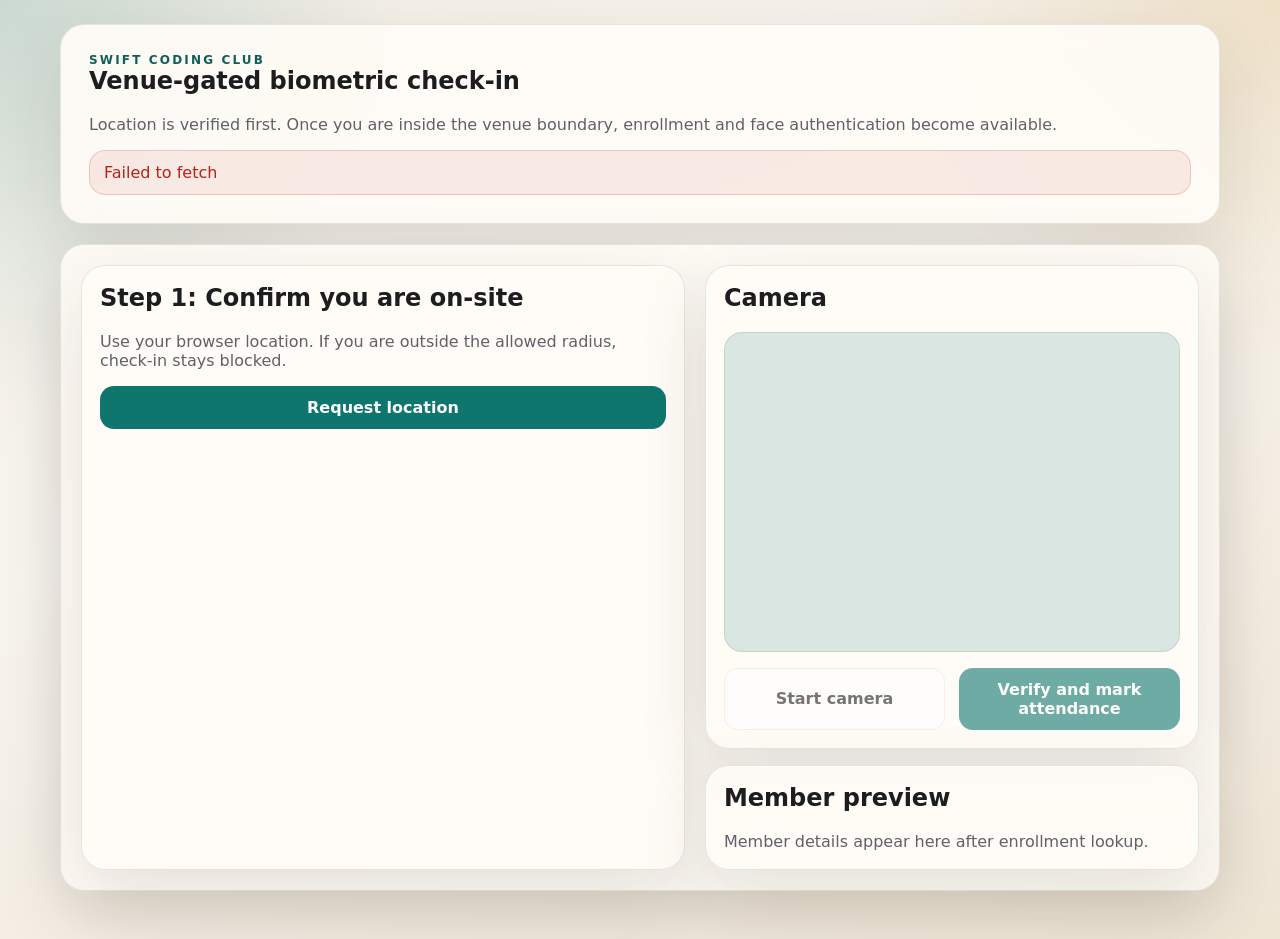
==== frontend/index.html @ 78cced83 "Add club attendance app scaffold" ====
<!DOCTYPE html>
<html lang="en">
<head>
  <meta charset="UTF-8">
  <meta name="viewport" content="width=device-width, initial-scale=1.0">
  <title>Swift Coding Club Attendance</title>
  <link rel="stylesheet" href="./styles.css">
</head>
<body>
  <main class="page">
    <section class="hero">
      <div class="eyebrow">Swift Coding Club</div>
      <h1>Venue-gated biometric check-in</h1>
      <p class="muted">Location is verified first. Once you are inside the venue boundary, enrollment and face authentication become available.</p>
      <div id="geoStatus" class="status">Waiting to request your location.</div>
    </section>

    <section class="split">
      <div class="stack">
        <div class="card">
          <h2>Step 1: Confirm you are on-site</h2>
          <p class="muted">Use your browser location. If you are outside the allowed radius, check-in stays blocked.</p>
          <button id="requestLocationBtn">Request location</button>
        </div>
        <div id="checkinPanel" class="card hidden">
          <h2>Step 2: Enrollment and face verification</h2>
          <div class="grid-2">
            <label>
              Enrollment number
              <input id="enrollmentInput" list="enrollmentList" placeholder="Select or type your enrollment">
              <datalist id="enrollmentList"></datalist>
            </label>
            <div>
              <button id="lookupBtn">Load member</button>
            </div>
          </div>
          <div id="memberStatus" class="status hidden"></div>
        </div>
      </div>

      <div class="stack">
        <div class="card">
          <h2>Camera</h2>
          <video id="video" autoplay playsinline muted></video>
          <canvas id="canvas"></canvas>
          <div class="grid-2" style="margin-top:12px;">
            <button id="startCameraBtn" class="secondary" disabled>Start camera</button>
            <button id="verifyBtn" disabled>Verify and mark attendance</button>
          </div>
        </div>
        <div class="card">
          <h2>Member preview</h2>
          <div id="memberCard" class="muted">Member details appear here after enrollment lookup.</div>
        </div>
      </div>
    </section>
  </main>

  <div id="successOverlay" class="overlay">
    <div class="overlay-card">
      <div class="eyebrow">Check-in complete</div>
      <h2 id="successName">Attendance marked</h2>
      <p class="muted">The kiosk will reset for the next student.</p>
    </div>
  </div>

  <script src="./config.js"></script>
  <script src="./main.js"></script>
</body>
</html>
---- frontend/styles.css ----
:root {
  color-scheme: light;
  --bg: #f4efe6;
  --surface: rgba(255, 252, 247, 0.92);
  --surface-strong: #fffaf2;
  --text: #1b1d1f;
  --muted: #5f6168;
  --accent: #0f766e;
  --accent-dark: #115e59;
  --danger: #b42318;
  --success: #157f3b;
  --border: rgba(27, 29, 31, 0.1);
  --shadow: 0 24px 70px rgba(39, 33, 19, 0.12);
}

* {
  box-sizing: border-box;
}

body {
  margin: 0;
  font-family: "Segoe UI", system-ui, sans-serif;
  background:
    radial-gradient(circle at top left, rgba(15, 118, 110, 0.18), transparent 26%),
    radial-gradient(circle at top right, rgba(194, 120, 3, 0.16), transparent 24%),
    linear-gradient(160deg, #f4efe6, #f8f5ef 42%, #efe5d5);
  color: var(--text);
  min-height: 100vh;
}

.page {
  width: min(1160px, calc(100vw - 32px));
  margin: 0 auto;
  padding: 24px 0 48px;
}

.hero,
.panel,
.split,
.card,
.overlay-card {
  background: var(--surface);
  backdrop-filter: blur(12px);
  border: 1px solid var(--border);
  border-radius: 24px;
  box-shadow: var(--shadow);
}

.hero {
  padding: 28px;
  margin-bottom: 20px;
}

.panel {
  padding: 22px;
  margin-bottom: 20px;
}

.split {
  display: grid;
  grid-template-columns: 1.1fr 0.9fr;
  gap: 20px;
  padding: 20px;
}

.stack {
  display: grid;
  gap: 16px;
}

.card {
  padding: 18px;
}

h1, h2, h3, p {
  margin-top: 0;
}

.eyebrow {
  text-transform: uppercase;
  letter-spacing: 0.18em;
  font-size: 12px;
  color: var(--accent-dark);
  font-weight: 700;
}

.muted {
  color: var(--muted);
}

.status {
  padding: 12px 14px;
  border-radius: 16px;
  background: rgba(15, 118, 110, 0.08);
  border: 1px solid rgba(15, 118, 110, 0.18);
}

.status.error {
  color: var(--danger);
  background: rgba(180, 35, 24, 0.08);
  border-color: rgba(180, 35, 24, 0.18);
}

.status.success {
  color: var(--success);
  background: rgba(21, 127, 59, 0.08);
  border-color: rgba(21, 127, 59, 0.18);
}

label {
  display: grid;
  gap: 8px;
  font-size: 14px;
  font-weight: 600;
}

input, select, button, textarea {
  width: 100%;
  border-radius: 14px;
  border: 1px solid var(--border);
  padding: 12px 14px;
  font: inherit;
}

button {
  background: var(--accent);
  color: white;
  border: none;
  cursor: pointer;
  font-weight: 700;
}

button.secondary {
  background: #ffffff;
  color: var(--text);
  border: 1px solid var(--border);
}

button:disabled {
  opacity: 0.6;
  cursor: not-allowed;
}

.grid-2,
.grid-3 {
  display: grid;
  gap: 14px;
}

.grid-2 {
  grid-template-columns: repeat(2, minmax(0, 1fr));
}

.grid-3 {
  grid-template-columns: repeat(3, minmax(0, 1fr));
}

.badge {
  display: inline-flex;
  align-items: center;
  gap: 8px;
  background: rgba(15, 118, 110, 0.12);
  color: var(--accent-dark);
  border-radius: 999px;
  padding: 8px 12px;
  font-size: 13px;
  font-weight: 700;
}

video, canvas, #map {
  width: 100%;
  border-radius: 18px;
  border: 1px solid var(--border);
  background: #d9e6e2;
}

video {
  min-height: 320px;
  object-fit: cover;
}

canvas {
  display: none;
}

table {
  width: 100%;
  border-collapse: collapse;
  font-size: 14px;
}

th, td {
  text-align: left;
  padding: 10px 8px;
  border-bottom: 1px solid var(--border);
}

.overlay {
  position: fixed;
  inset: 0;
  display: none;
  place-items: center;
  background: rgba(10, 25, 22, 0.56);
}

.overlay.visible {
  display: grid;
}

.overlay-card {
  padding: 32px;
  text-align: center;
  max-width: 420px;
}

.hidden {
  display: none !important;
}

@media (max-width: 900px) {
  .split,
  .grid-2,
  .grid-3 {
    grid-template-columns: 1fr;
  }

  .page {
    width: min(100vw - 20px, 100%);
  }
}
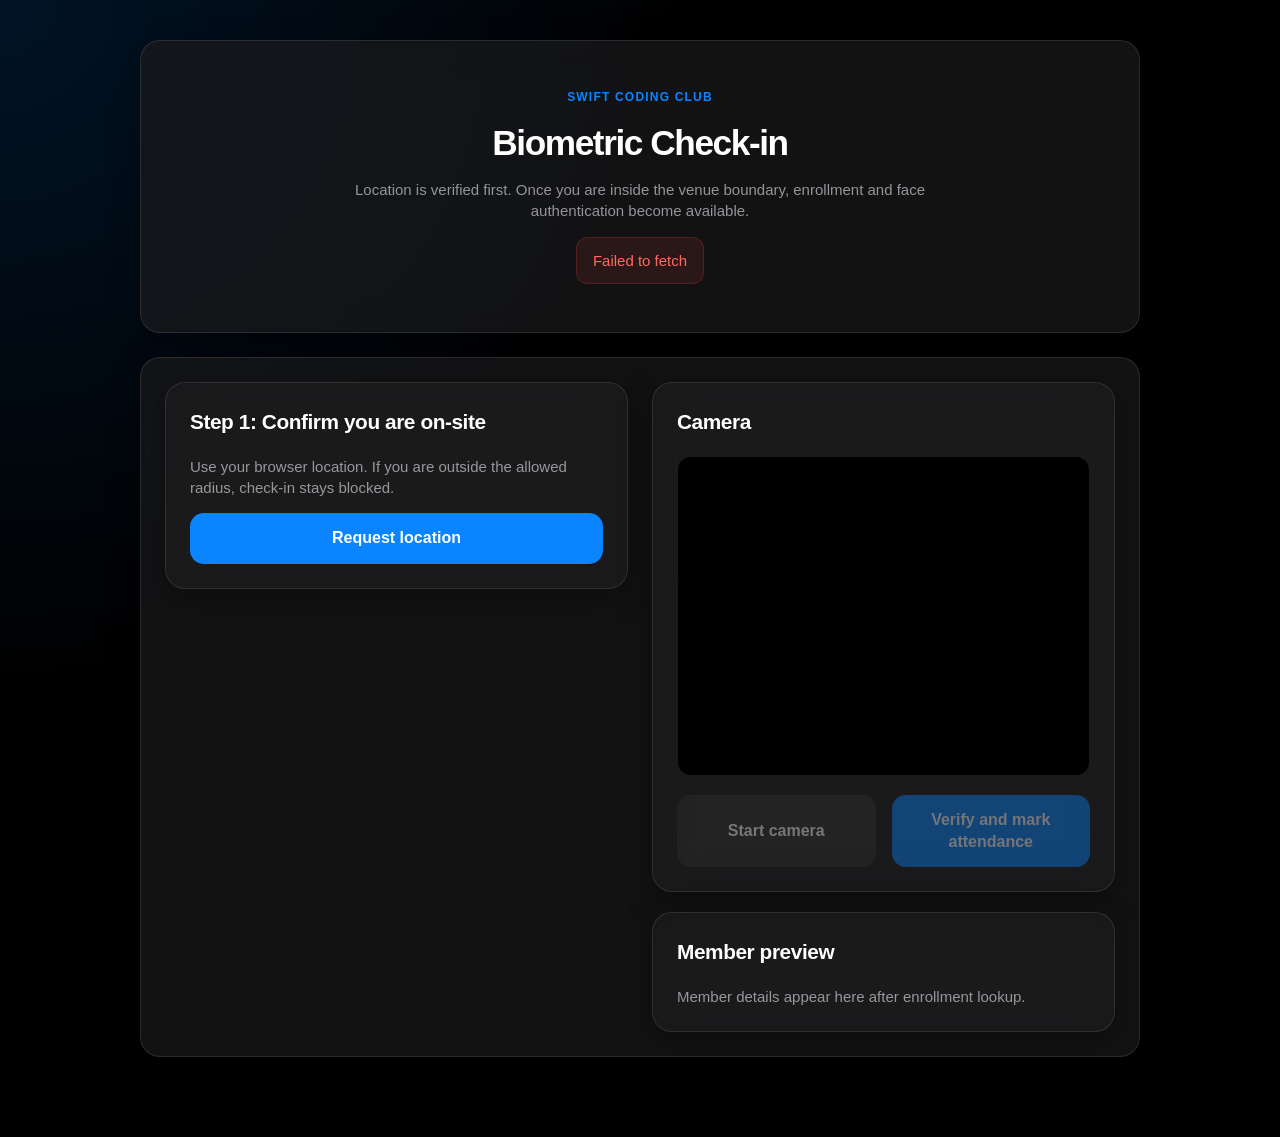
==== commit 8b736f01: "Redesign index.html to use the new Apple aesthetic" ====
--- a/frontend/index.html
+++ b/frontend/index.html
@@ -10,8 +10,8 @@
   <main class="page">
     <section class="hero">
       <div class="eyebrow">Swift Coding Club</div>
-      <h1>Venue-gated biometric check-in</h1>
-      <p class="muted">Location is verified first. Once you are inside the venue boundary, enrollment and face authentication become available.</p>
+      <h1>Biometric Check-in</h1>
+      <p class="muted" style="max-width: 600px; margin: 0 auto 16px;">Location is verified first. Once you are inside the venue boundary, enrollment and face authentication become available.</p>
       <div id="geoStatus" class="status">Waiting to request your location.</div>
     </section>
 
@@ -24,15 +24,13 @@
         </div>
         <div id="checkinPanel" class="card hidden">
           <h2>Step 2: Enrollment and face verification</h2>
-          <div class="grid-2">
+          <div class="grid-2" style="align-items: flex-end;">
             <label>
               Enrollment number
-              <input id="enrollmentInput" list="enrollmentList" placeholder="Select or type your enrollment">
+              <input id="enrollmentInput" list="enrollmentList" placeholder="Enter enrollment">
               <datalist id="enrollmentList"></datalist>
             </label>
-            <div>
-              <button id="lookupBtn">Load member</button>
-            </div>
+            <button id="lookupBtn">Load member</button>
           </div>
           <div id="memberStatus" class="status hidden"></div>
         </div>
@@ -58,8 +56,8 @@
 
   <div id="successOverlay" class="overlay">
     <div class="overlay-card">
-      <div class="eyebrow">Check-in complete</div>
-      <h2 id="successName">Attendance marked</h2>
+      <div class="eyebrow" style="color: var(--success);">Check-in complete</div>
+      <h2 id="successName" style="font-size: 1.8rem; margin-bottom: 8px;">Attendance marked</h2>
       <p class="muted">The kiosk will reset for the next student.</p>
     </div>
   </div>
--- a/frontend/styles.css
+++ b/frontend/styles.css
@@ -1,16 +1,17 @@
 :root {
-  color-scheme: light;
-  --bg: #f4efe6;
-  --surface: rgba(255, 252, 247, 0.92);
-  --surface-strong: #fffaf2;
-  --text: #1b1d1f;
-  --muted: #5f6168;
-  --accent: #0f766e;
-  --accent-dark: #115e59;
-  --danger: #b42318;
-  --success: #157f3b;
-  --border: rgba(27, 29, 31, 0.1);
-  --shadow: 0 24px 70px rgba(39, 33, 19, 0.12);
+  color-scheme: dark;
+  --bg: #000000;
+  --surface: rgba(28, 28, 30, 0.65);
+  --surface-strong: #1C1C1E;
+  --text: #FFFFFF;
+  --muted: #EBEBF599; /* iOS secondary label color */
+  --accent: #0A84FF; /* iOS Blue */
+  --accent-dark: #007AFF;
+  --danger: #FF453A; /* iOS Red */
+  --success: #32D74B; /* iOS Green */
+  --border: rgba(255, 255, 255, 0.1);
+  --shadow: 0 8px 32px rgba(0, 0, 0, 0.3);
+  --font-stack: -apple-system, BlinkMacSystemFont, "SF Pro Text", "SF Pro Icons", "Helvetica Neue", Helvetica, Arial, sans-serif;
 }
 
 * {
@@ -19,19 +20,20 @@
 
 body {
   margin: 0;
-  font-family: "Segoe UI", system-ui, sans-serif;
-  background:
-    radial-gradient(circle at top left, rgba(15, 118, 110, 0.18), transparent 26%),
-    radial-gradient(circle at top right, rgba(194, 120, 3, 0.16), transparent 24%),
-    linear-gradient(160deg, #f4efe6, #f8f5ef 42%, #efe5d5);
+  font-family: var(--font-stack);
+  background: 
+    radial-gradient(circle at top left, rgba(10, 132, 255, 0.15), transparent 40%),
+    var(--bg);
   color: var(--text);
   min-height: 100vh;
+  line-height: 1.4;
+  -webkit-font-smoothing: antialiased;
 }
 
 .page {
-  width: min(1160px, calc(100vw - 32px));
+  width: min(1000px, calc(100vw - 32px));
   margin: 0 auto;
-  padding: 24px 0 48px;
+  padding: 40px 0 80px;
 }
 
 .hero,
@@ -40,138 +42,221 @@
 .card,
 .overlay-card {
   background: var(--surface);
-  backdrop-filter: blur(12px);
+  backdrop-filter: blur(25px);
+  -webkit-backdrop-filter: blur(25px);
   border: 1px solid var(--border);
-  border-radius: 24px;
+  border-radius: 20px;
   box-shadow: var(--shadow);
+  transition: transform 0.3s cubic-bezier(0.25, 0.8, 0.25, 1);
 }
 
 .hero {
-  padding: 28px;
-  margin-bottom: 20px;
+  padding: 48px 32px;
+  margin-bottom: 24px;
+  text-align: center;
 }
 
 .panel {
-  padding: 22px;
-  margin-bottom: 20px;
+  padding: 24px;
+  margin-bottom: 24px;
 }
 
 .split {
   display: grid;
-  grid-template-columns: 1.1fr 0.9fr;
+  grid-template-columns: 1fr 1fr;
+  gap: 24px;
+  padding: 24px;
+}
+
+.stack {
+  display: flex;
+  flex-direction: column;
   gap: 20px;
-  padding: 20px;
-}
-
-.stack {
+}
+
+.card {
+  padding: 24px;
+}
+
+h1, h2, h3, p {
+  margin-top: 0;
+}
+
+h1 {
+  font-size: 2.2rem;
+  font-weight: 700;
+  letter-spacing: -0.04em;
+  margin-bottom: 12px;
+}
+
+h2 {
+  font-size: 1.3rem;
+  font-weight: 600;
+  letter-spacing: -0.02em;
+  margin-bottom: 20px;
+}
+
+.eyebrow {
+  text-transform: uppercase;
+  letter-spacing: 0.1em;
+  font-size: 12px;
+  color: var(--accent);
+  font-weight: 700;
+  margin-bottom: 12px;
+}
+
+.muted {
+  color: var(--muted);
+  font-size: 15px;
+}
+
+.status {
+  padding: 12px 16px;
+  border-radius: 12px;
+  background: rgba(10, 132, 255, 0.1);
+  border: 1px solid rgba(10, 132, 255, 0.2);
+  font-weight: 500;
+  display: inline-block;
+  font-size: 15px;
+}
+
+.status.error {
+  color: #FF6961;
+  background: rgba(255, 69, 58, 0.1);
+  border-color: rgba(255, 69, 58, 0.2);
+}
+
+.status.success {
+  color: #30D158;
+  background: rgba(50, 215, 75, 0.1);
+  border-color: rgba(50, 215, 75, 0.2);
+}
+
+label {
+  display: flex;
+  flex-direction: column;
+  gap: 8px;
+  font-size: 14px;
+  font-weight: 500;
+  color: rgba(235, 235, 245, 0.6);
+}
+
+input, select, textarea {
+  width: 100%;
+  border-radius: 12px;
+  border: 1px solid rgba(255, 255, 255, 0.15);
+  padding: 12px 16px;
+  font: inherit;
+  font-size: 16px; /* Prevents iOS zoom */
+  background: rgba(118, 118, 128, 0.24); /* iOS text field background */
+  color: var(--text);
+  transition: all 0.2s ease;
+}
+
+input:focus, select:focus, textarea:focus {
+  outline: none;
+  border-color: var(--accent);
+  background: rgba(118, 118, 128, 0.3);
+}
+
+button {
+  background: var(--accent);
+  color: #FFFFFF;
+  border: none;
+  border-radius: 14px;
+  padding: 14px 20px;
+  font: inherit;
+  font-weight: 600;
+  font-size: 16px;
+  cursor: pointer;
+  transition: all 0.2s cubic-bezier(0.25, 0.8, 0.25, 1);
+  width: 100%;
+}
+
+button:hover:not(:disabled) {
+  background: var(--accent-dark);
+  transform: scale(0.98);
+}
+
+button:active:not(:disabled) {
+  transform: scale(0.96);
+  opacity: 0.8;
+}
+
+button.secondary {
+  background: rgba(255, 255, 255, 0.1);
+  color: var(--text);
+}
+
+button.secondary:hover:not(:disabled) {
+  background: rgba(255, 255, 255, 0.15);
+}
+
+button:disabled {
+  opacity: 0.4;
+  cursor: not-allowed;
+}
+
+/* Password wrapper for show/hide */
+.password-wrapper {
+  position: relative;
+  display: flex;
+  align-items: center;
+}
+
+.password-wrapper input {
+  padding-right: 80px; /* Make room for the button */
+}
+
+.password-toggle {
+  position: absolute;
+  right: 8px;
+  background: transparent;
+  border: none;
+  color: var(--accent);
+  font-size: 14px;
+  font-weight: 600;
+  width: auto;
+  padding: 8px 12px;
+  border-radius: 8px;
+}
+
+.password-toggle:hover {
+  background: rgba(10, 132, 255, 0.1);
+  transform: none;
+}
+
+.grid-2,
+.grid-3 {
   display: grid;
   gap: 16px;
 }
 
-.card {
-  padding: 18px;
-}
-
-h1, h2, h3, p {
-  margin-top: 0;
-}
-
-.eyebrow {
-  text-transform: uppercase;
-  letter-spacing: 0.18em;
-  font-size: 12px;
-  color: var(--accent-dark);
-  font-weight: 700;
-}
-
-.muted {
-  color: var(--muted);
-}
-
-.status {
-  padding: 12px 14px;
-  border-radius: 16px;
-  background: rgba(15, 118, 110, 0.08);
-  border: 1px solid rgba(15, 118, 110, 0.18);
-}
-
-.status.error {
-  color: var(--danger);
-  background: rgba(180, 35, 24, 0.08);
-  border-color: rgba(180, 35, 24, 0.18);
-}
-
-.status.success {
-  color: var(--success);
-  background: rgba(21, 127, 59, 0.08);
-  border-color: rgba(21, 127, 59, 0.18);
-}
-
-label {
-  display: grid;
-  gap: 8px;
+.grid-2 {
+  grid-template-columns: repeat(2, minmax(0, 1fr));
+}
+
+.grid-3 {
+  grid-template-columns: repeat(3, minmax(0, 1fr));
+}
+
+.badge {
+  display: inline-flex;
+  align-items: center;
+  gap: 6px;
+  background: rgba(255, 255, 255, 0.1);
+  color: var(--text);
+  border-radius: 999px;
+  padding: 6px 14px;
   font-size: 14px;
   font-weight: 600;
 }
 
-input, select, button, textarea {
+video, canvas, #map {
   width: 100%;
   border-radius: 14px;
   border: 1px solid var(--border);
-  padding: 12px 14px;
-  font: inherit;
-}
-
-button {
-  background: var(--accent);
-  color: white;
-  border: none;
-  cursor: pointer;
-  font-weight: 700;
-}
-
-button.secondary {
-  background: #ffffff;
-  color: var(--text);
-  border: 1px solid var(--border);
-}
-
-button:disabled {
-  opacity: 0.6;
-  cursor: not-allowed;
-}
-
-.grid-2,
-.grid-3 {
-  display: grid;
-  gap: 14px;
-}
-
-.grid-2 {
-  grid-template-columns: repeat(2, minmax(0, 1fr));
-}
-
-.grid-3 {
-  grid-template-columns: repeat(3, minmax(0, 1fr));
-}
-
-.badge {
-  display: inline-flex;
-  align-items: center;
-  gap: 8px;
-  background: rgba(15, 118, 110, 0.12);
-  color: var(--accent-dark);
-  border-radius: 999px;
-  padding: 8px 12px;
-  font-size: 13px;
-  font-weight: 700;
-}
-
-video, canvas, #map {
-  width: 100%;
-  border-radius: 18px;
-  border: 1px solid var(--border);
-  background: #d9e6e2;
+  background: #000;
 }
 
 video {
@@ -186,13 +271,25 @@
 table {
   width: 100%;
   border-collapse: collapse;
-  font-size: 14px;
+  font-size: 15px;
 }
 
 th, td {
   text-align: left;
-  padding: 10px 8px;
-  border-bottom: 1px solid var(--border);
+  padding: 14px 12px;
+  border-bottom: 1px solid rgba(255, 255, 255, 0.05);
+}
+
+th {
+  font-weight: 500;
+  color: rgba(235, 235, 245, 0.6);
+  font-size: 13px;
+  text-transform: uppercase;
+  letter-spacing: 0.02em;
+}
+
+tr:last-child td {
+  border-bottom: none;
 }
 
 .overlay {
@@ -200,17 +297,32 @@
   inset: 0;
   display: none;
   place-items: center;
-  background: rgba(10, 25, 22, 0.56);
+  background: rgba(0, 0, 0, 0.6);
+  backdrop-filter: blur(10px);
+  -webkit-backdrop-filter: blur(10px);
+  z-index: 1000;
 }
 
 .overlay.visible {
   display: grid;
+  animation: fadeIn 0.25s ease-out;
 }
 
 .overlay-card {
-  padding: 32px;
+  padding: 40px;
   text-align: center;
   max-width: 420px;
+  animation: scaleUp 0.3s cubic-bezier(0.175, 0.885, 0.32, 1.275);
+}
+
+@keyframes fadeIn {
+  from { opacity: 0; }
+  to { opacity: 1; }
+}
+
+@keyframes scaleUp {
+  from { opacity: 0; transform: scale(0.95); }
+  to { opacity: 1; transform: scale(1); }
 }
 
 .hidden {
@@ -225,6 +337,7 @@
   }
 
   .page {
-    width: min(100vw - 20px, 100%);
+    width: 100%;
+    padding: 24px 16px 64px;
   }
 }
